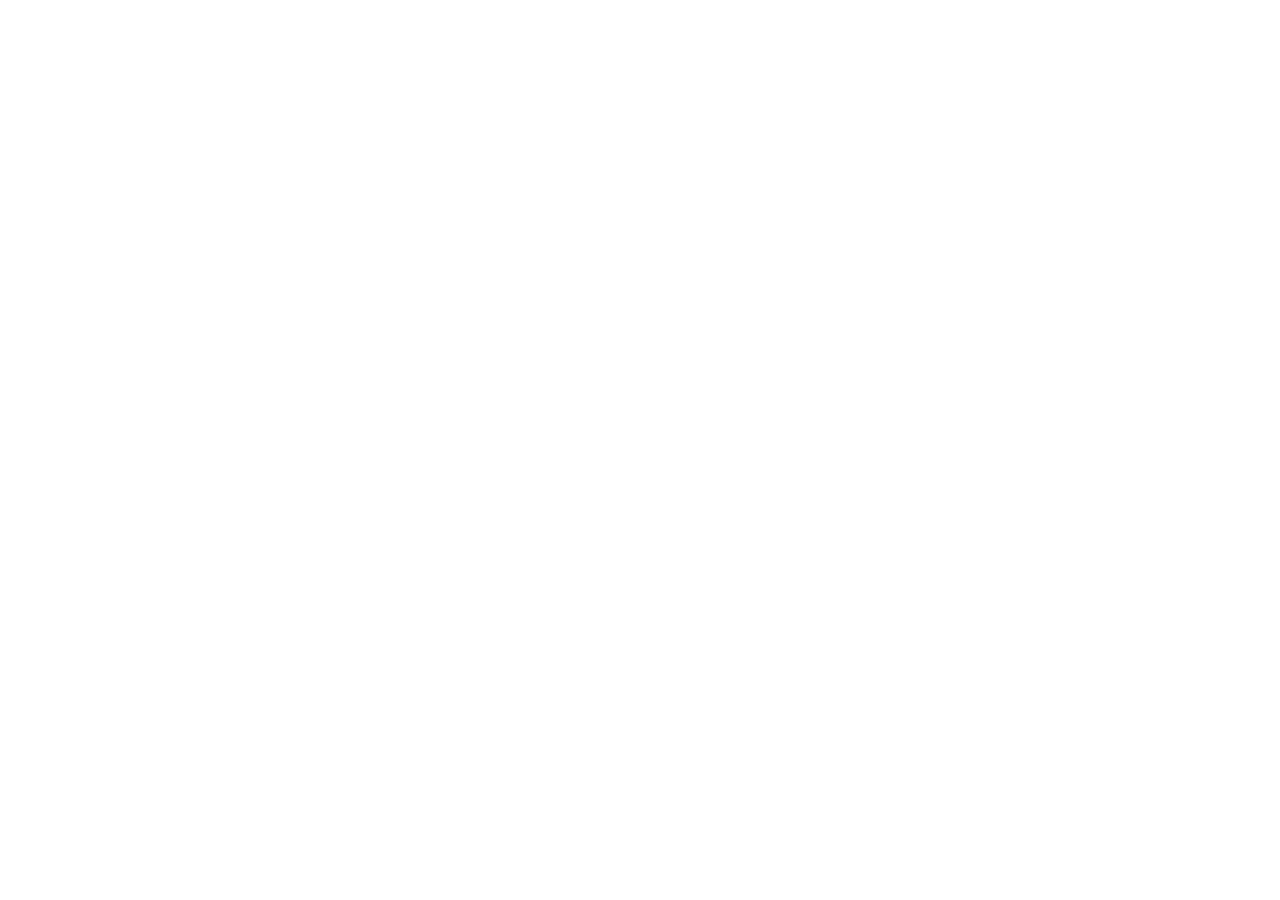
==== Website/MainPage/MainPage.html @ 49122263 "Creation de la MainPage" ====
<!DOCTYPE html>
<html>
    <head>
        <meta charset="utf-8">
        <meta name="viewport" content="width=device-width, initial-scale=1">
        <link rel="stylesheet" type="text/css" href="index.css">
        <title>TwitchTracker</title>
    </head>
    <body>
        <header>

        </header>
    </body>
</html>
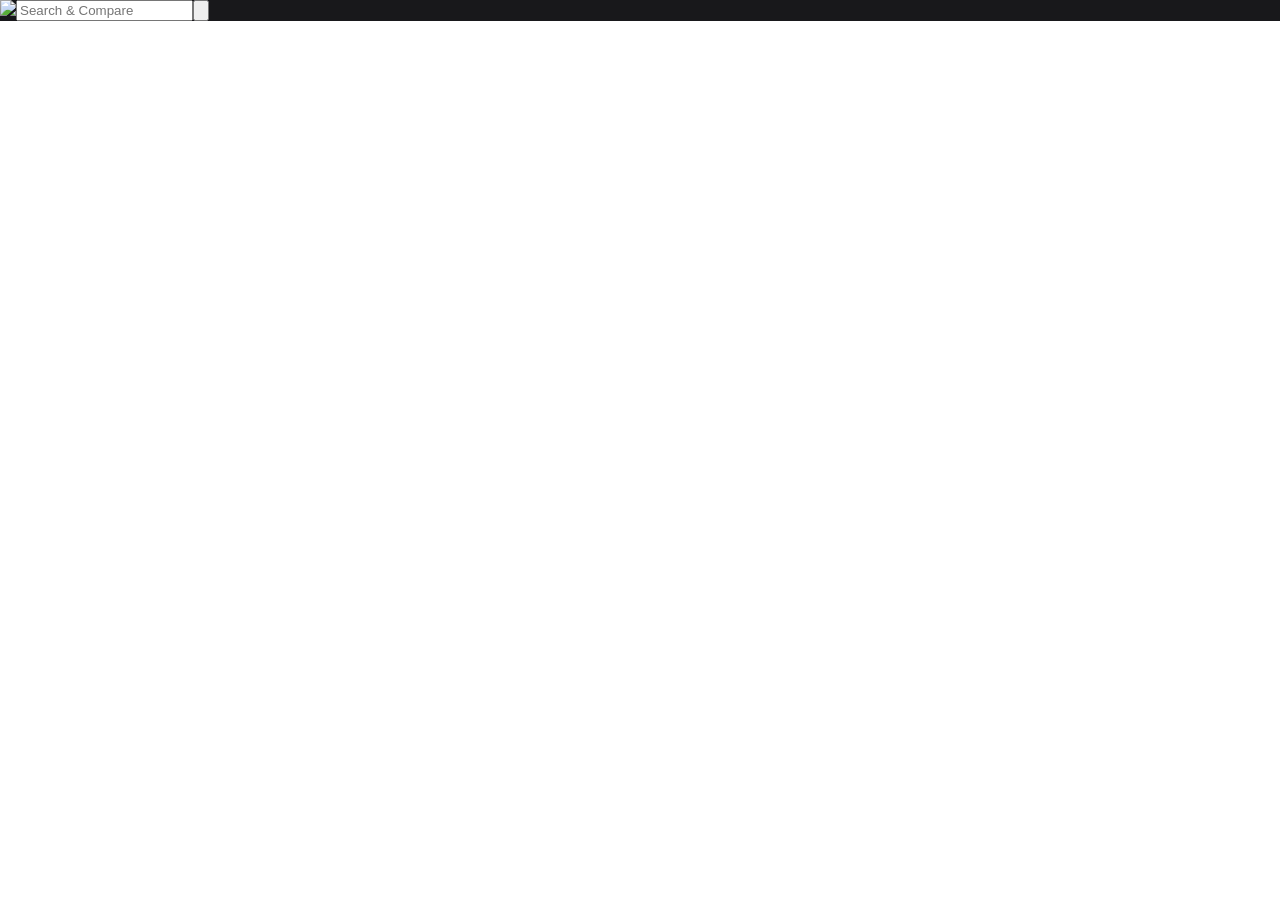
==== commit 02bc28b8: "Ajout Header" ====
--- a/Website/MainPage/MainPage.html
+++ b/Website/MainPage/MainPage.html
@@ -3,12 +3,24 @@
     <head>
         <meta charset="utf-8">
         <meta name="viewport" content="width=device-width, initial-scale=1">
-        <link rel="stylesheet" type="text/css" href="index.css">
+        <link rel="stylesheet" type="text/css" href="MainPage.css">
         <title>TwitchTracker</title>
     </head>
     <body>
         <header>
-
+            <img src="http://placehold.it/" id="Logo">
+            <div class="SearchBar">
+                <input type="search"  placeholder="Search & Compare">
+                <button>
+                    <script src="https://cdn.lordicon.com/xdjxvujz.js"></script>
+                    <lord-icon
+                        src="https://cdn.lordicon.com/pvbutfdk.json"
+                        trigger="hover"
+                        colors="primary:#ffffff"
+                        style="width:25px;height:25px">
+                    </lord-icon>
+                </button>
+            </div>
         </header>
     </body>
 </html>
--- a/Website/MainPage/MainPage.css
+++ b/Website/MainPage/MainPage.css
@@ -0,0 +1,18 @@
+header{
+    background-color: rgb(24, 24, 27);
+    margin: -8px -8px 0px -8px;
+    display: flex;
+    align-items: stretch;
+    flex-wrap: nowrap;
+}
+
+#Logo{
+    display: flex;
+
+}
+
+.SearchBar {
+    display: flex;
+    justify-content: center;
+    position: relative;
+}
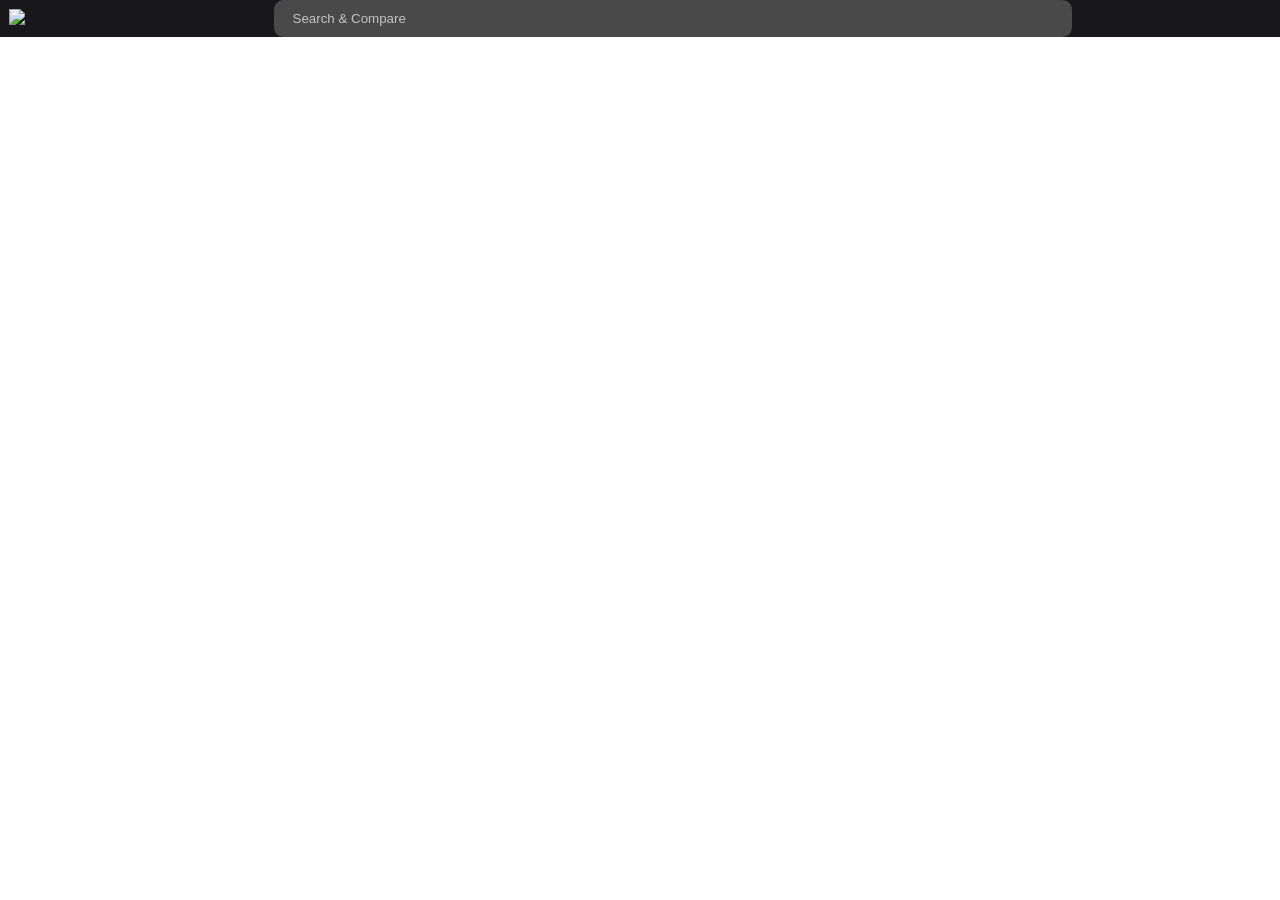
==== commit a7b7c28c: "Header Finit J'ai finit le header ez" ====
--- a/Website/MainPage/MainPage.html
+++ b/Website/MainPage/MainPage.html
@@ -8,18 +8,20 @@
     </head>
     <body>
         <header>
-            <img src="http://placehold.it/" id="Logo">
+            <img src="D:\IUT\Web\Twitch_Tracker\Twitch_tracker_YT\Maquette\Brand Assets\Logos\wordmark\Extruded Wordmark (Primary Logo)\Twitch Purple\TwitchExtrudedWordmarkPurple.svg" id="Logo" width="100px">
             <div class="SearchBar">
-                <input type="search"  placeholder="Search & Compare">
-                <button>
-                    <script src="https://cdn.lordicon.com/xdjxvujz.js"></script>
-                    <lord-icon
-                        src="https://cdn.lordicon.com/pvbutfdk.json"
-                        trigger="hover"
-                        colors="primary:#ffffff"
-                        style="width:25px;height:25px">
-                    </lord-icon>
-                </button>
+
+                    <input type="search"  placeholder="Search & Compare" class="InputSearch">
+                    <button class="ButtonSearchBar">
+                        <script src="https://cdn.lordicon.com/xdjxvujz.js"></script>
+                        <lord-icon
+                            src="https://cdn.lordicon.com/pvbutfdk.json"
+                            trigger="hover"
+                            colors="primary:#ffffff"
+                            style="width:25px;height:25px">
+                        </lord-icon>
+                    </button>
+
             </div>
         </header>
     </body>
--- a/Website/MainPage/MainPage.css
+++ b/Website/MainPage/MainPage.css
@@ -1,3 +1,13 @@
+:root{
+    --Twitch-Purple: #9146FF;
+    --Twitch-Ice: #F0F0FF; 
+    --Gray-Scale-0: #0E0E10;
+    --Gray-Scale-1: #18181B;
+    --Gray-Scale-2: #494949;
+    --Gray-Scale-3: #555555;
+    --Text-Gray: #C4C4C4;
+}
+
 header{
     background-color: rgb(24, 24, 27);
     margin: -8px -8px 0px -8px;
@@ -8,11 +18,44 @@
 
 #Logo{
     display: flex;
-
+    margin: 0.7%;
 }
 
 .SearchBar {
+    padding-left: 15%;
+    padding-right: 15%;
+    
+    width: 100%;
     display: flex;
     justify-content: center;
-    position: relative;
+    align-items: center;
+}
+
+.InputSearch::placeholder{
+    color : var(--Text-Gray);
+}
+
+.InputSearch{
+    outline: none;
+    width: 100%;
+    border-radius: 0.6rem ;
+    padding: 0.5rem 1rem ;
+    background-color: var(--Gray-Scale-2);
+    border-color: transparent;
+    color: var(--Twitch-Ice);
+    border-style: solid;
+    border-width: 3px;
+}
+
+.InputSearch:hover{
+    border-color: var(--Gray-Scale-3);
+}
+
+.InputSearch:focus, .InputSearch:active{
+    border-color: var(--Twitch-Purple);
+}
+
+.ButtonSearchBar{
+    background-color: transparent;
+    border-color: transparent;
 }
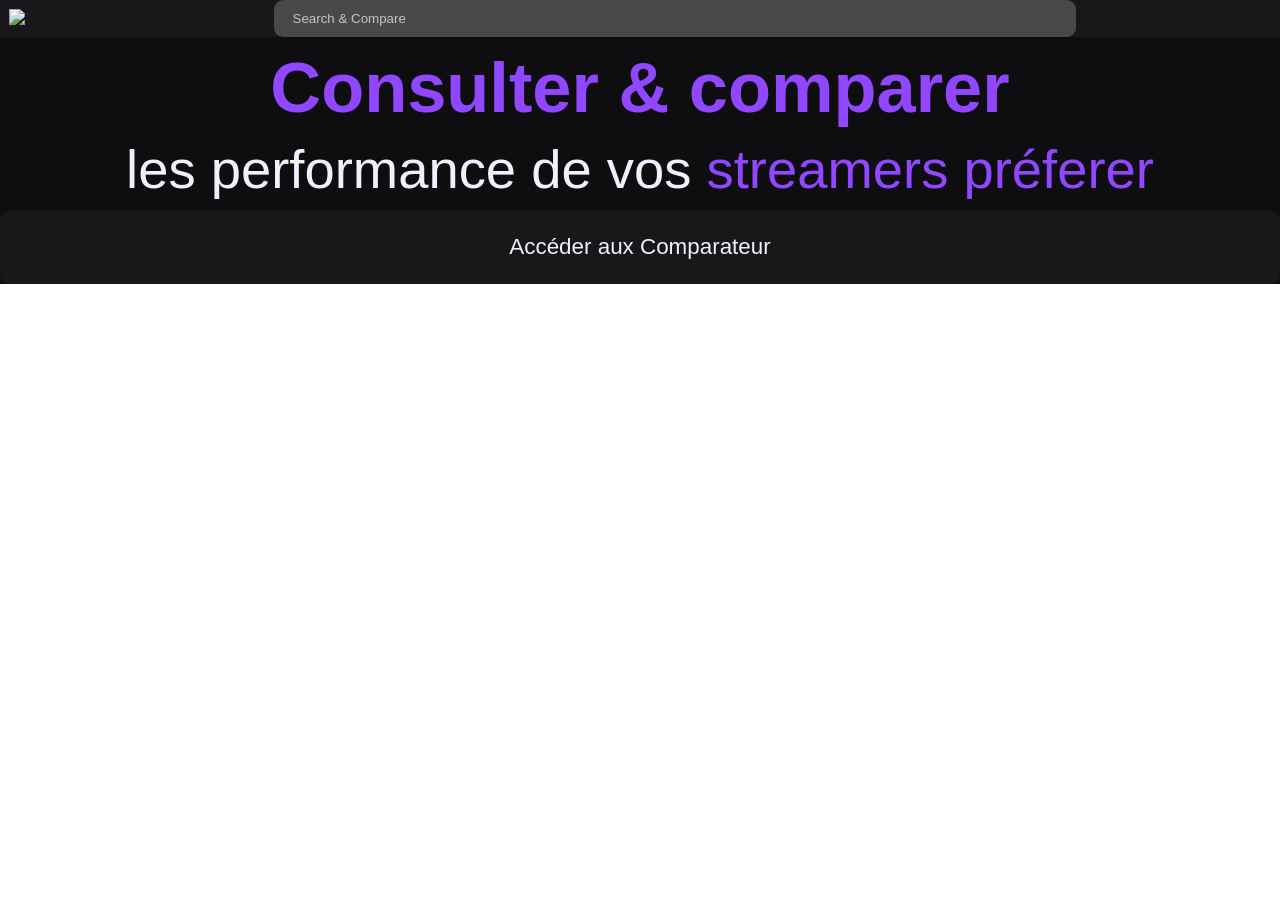
==== commit 19156156: "Début <Main>" ====
--- a/Website/MainPage/MainPage.html
+++ b/Website/MainPage/MainPage.html
@@ -24,5 +24,18 @@
 
             </div>
         </header>
+        <main>
+            <div class = "AccèsComparateur">
+                <div class = "TexteComparateur">
+                    <h1 class="Purple Center">Consulter & comparer</h1>
+                    <div class="Center">
+                        <h2>les performance de vos <span class="Purple">streamers préferer</span></h2>
+                    </div>
+                </div>
+                <button>
+                    <p class="Center">Accéder aux Comparateur</p>
+                </button>
+            </div>
+        </main>
     </body>
 </html>
--- a/Website/MainPage/MainPage.css
+++ b/Website/MainPage/MainPage.css
@@ -3,9 +3,20 @@
     --Twitch-Ice: #F0F0FF; 
     --Gray-Scale-0: #0E0E10;
     --Gray-Scale-1: #18181B;
-    --Gray-Scale-2: #494949;
-    --Gray-Scale-3: #555555;
+    --Gray-Scale-2: #242427;
+    --Gray-Scale-3: #494949;
+    --Gray-Scale-4: #555555;
     --Text-Gray: #C4C4C4;
+
+    --Arial-Bold: 700;
+    --Arial-Regular: 400;
+
+    --Font-Size-0: 4.4rem;
+    --Font-Size-1: 3.4rem;
+    --Font-Size-2: 1.4rem;
+
+    color : var(--Twitch-Ice);
+    font-family: Arial, Helvetica, sans-serif;
 }
 
 header{
@@ -40,22 +51,77 @@
     width: 100%;
     border-radius: 0.6rem ;
     padding: 0.5rem 1rem ;
-    background-color: var(--Gray-Scale-2);
+    background-color: var(--Gray-Scale-3);
     border-color: transparent;
-    color: var(--Twitch-Ice);
     border-style: solid;
     border-width: 3px;
 }
 
 .InputSearch:hover{
-    border-color: var(--Gray-Scale-3);
+    border-color: var(--Gray-Scale-4);
 }
 
 .InputSearch:focus, .InputSearch:active{
     border-color: var(--Twitch-Purple);
 }
 
+button{
+    color : inherit;
+    border: none;
+    border-radius: 0.6rem ;
+    background-color: var(--Gray-Scale-1)
+}
+
+button:hover{
+    background-color: var(--Gray-Scale-2)
+}
+
 .ButtonSearchBar{
     background-color: transparent;
     border-color: transparent;
-}+}
+
+main{
+    display: flex;
+    background-color: var(--Gray-Scale-0);
+    margin-left: -8px;
+    margin-right: -8px;
+    flex-flow: column wrap;
+}
+
+
+
+h1{
+    font-weight: var(--Arial-Bold);
+    font-size: var(--Font-Size-0);
+    margin-top: 10px;
+    margin-bottom: 10px;
+}
+
+h2{
+    font-weight: var(--Arial-Regular);
+    font-size: var(--Font-Size-1);
+    margin-top: 10px;
+    margin-bottom: 10px;
+}
+
+p{
+    font-weight: var(--Arial-Regular);
+    font-size: var(--Font-Size-2);
+}
+
+.Purple{
+    color: var(--Twitch-Purple);
+}
+
+.Center{
+    text-align: center;
+}
+
+.AccèsComparateur{
+    display: flex;
+    justify-content: center;
+    flex-flow: column wrap;
+}
+
+
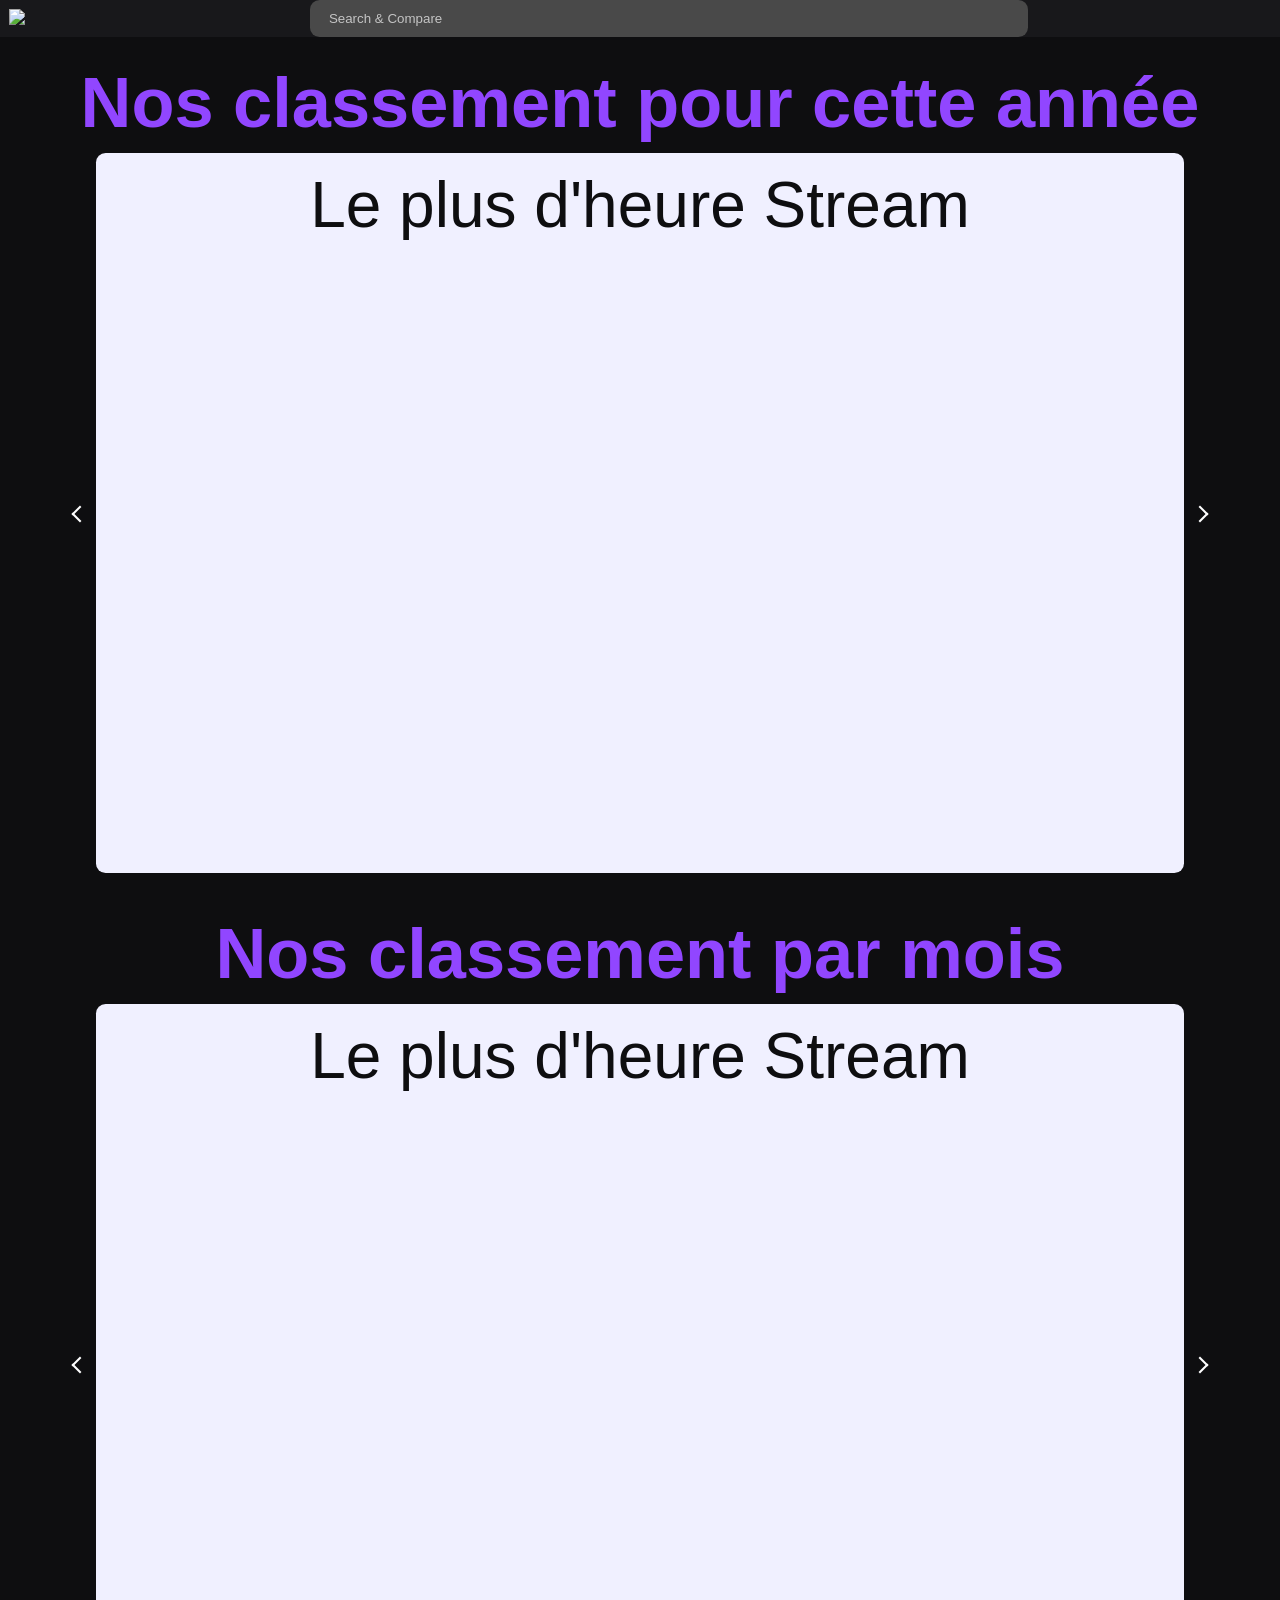
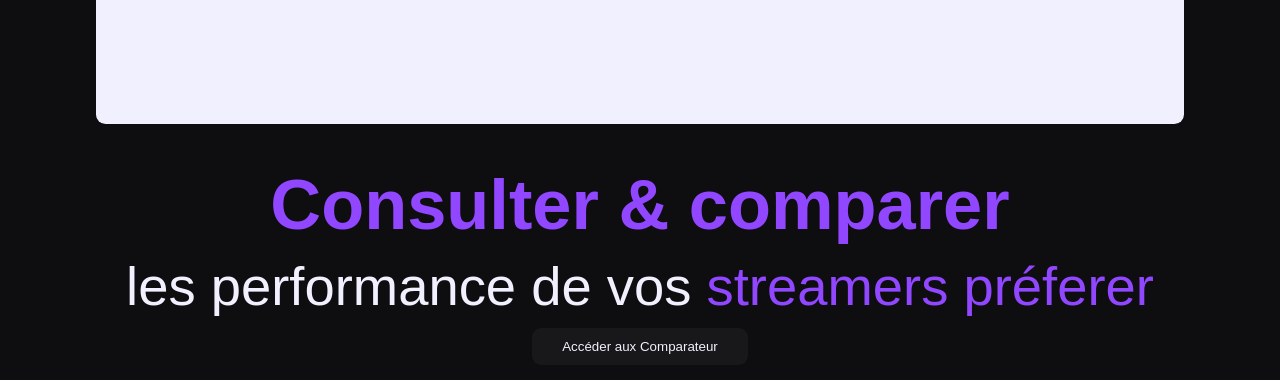
==== commit 0bef278e: "MainPage Final" ====
--- a/Website/MainPage/MainPage.html
+++ b/Website/MainPage/MainPage.html
@@ -8,7 +8,9 @@
     </head>
     <body>
         <header>
-            <img src="D:\IUT\Web\Twitch_Tracker\Twitch_tracker_YT\Maquette\Brand Assets\Logos\wordmark\Extruded Wordmark (Primary Logo)\Twitch Purple\TwitchExtrudedWordmarkPurple.svg" id="Logo" width="100px">
+            <a href="MainPage.html" class="HomePageLink">
+                <img src="D:\IUT\Web\Twitch_Tracker\Twitch_tracker_YT\Maquette\Brand Assets\Logos\wordmark\Extruded Wordmark (Primary Logo)\Twitch Purple\TwitchExtrudedWordmarkPurple.svg" id="Logo" width="100px">
+            </a>
             <div class="SearchBar">
 
                     <input type="search"  placeholder="Search & Compare" class="InputSearch">
@@ -25,17 +27,63 @@
             </div>
         </header>
         <main>
-            <div class = "AccèsComparateur">
+            <section class="GraphByYear Center">
+                <h1 class="Purple"> Nos classement pour cette année </h1>
+                <div class="GraphArea">
+                    <div id="arrow_2" class="arrow-wrapper">
+                        <div class="arrow arrow--left">
+                          <span>Prec</span>
+                        </div>
+                      
+                        <div class="GraphContainer">
+                            <h1 class="NomGraph">Le plus d'heure Stream</h1>
+                            <div class = Graph>
+
+                            </div>
+                        </div>
+                      
+                        <div class="arrow arrow--right">
+                          <span>Suiv</span>
+                        </div>
+                    </div>
+                </div>
+            </section>
+
+            <section class="GraphByMouth Center">
+                <h1 class="Purple"> Nos classement par mois </h1>
+                <div class="GraphArea">
+                    <div id="arrow_2" class="arrow-wrapper">
+                        <div class="arrow arrow--left">
+                          <span>Prec</span>
+                        </div>
+                      
+                        <div class="GraphContainer">
+                            <h1 class="NomGraph">Le plus d'heure Stream</h1>
+                            <div class = Graph>
+                                
+                            </div>
+                        </div>
+                      
+                        <div class="arrow arrow--right">
+                          <span>Suiv</span>
+                        </div>
+                    </div>
+                </div>
+            </section>
+
+            <section class = "AccèsComparateur">
                 <div class = "TexteComparateur">
                     <h1 class="Purple Center">Consulter & comparer</h1>
                     <div class="Center">
                         <h2>les performance de vos <span class="Purple">streamers préferer</span></h2>
                     </div>
                 </div>
-                <button>
-                    <p class="Center">Accéder aux Comparateur</p>
-                </button>
-            </div>
+                <div class="ButtonContainer">
+                    <button>
+                        <p class="Center">Accéder aux Comparateur</p>
+                    </button>
+                </div>
+            </section>
         </main>
     </body>
 </html>
--- a/Website/MainPage/MainPage.css
+++ b/Website/MainPage/MainPage.css
@@ -9,11 +9,13 @@
     --Text-Gray: #C4C4C4;
 
     --Arial-Bold: 700;
+    --Arial-Semi-Bold: 500;
     --Arial-Regular: 400;
 
     --Font-Size-0: 4.4rem;
-    --Font-Size-1: 3.4rem;
-    --Font-Size-2: 1.4rem;
+    --Font-Size-1: 4.0rem;
+    --Font-Size-2: 3.4rem;
+    --Font-Size-3: 1.4rem;
 
     color : var(--Twitch-Ice);
     font-family: Arial, Helvetica, sans-serif;
@@ -27,7 +29,7 @@
     flex-wrap: nowrap;
 }
 
-#Logo{
+.HomePageLink{
     display: flex;
     margin: 0.7%;
 }
@@ -68,6 +70,8 @@
 button{
     color : inherit;
     border: none;
+    padding-right: 30px;
+    padding-left: 30px;
     border-radius: 0.6rem ;
     background-color: var(--Gray-Scale-1)
 }
@@ -86,6 +90,7 @@
     background-color: var(--Gray-Scale-0);
     margin-left: -8px;
     margin-right: -8px;
+    margin-bottom: -8px;
     flex-flow: column wrap;
 }
 
@@ -100,14 +105,17 @@
 
 h2{
     font-weight: var(--Arial-Regular);
-    font-size: var(--Font-Size-1);
+    font-size: var(--Font-Size-2);
     margin-top: 10px;
     margin-bottom: 10px;
 }
 
 p{
     font-weight: var(--Arial-Regular);
-    font-size: var(--Font-Size-2);
+    font-size: var(3);
+    margin-top: 10px;
+    margin-bottom: 10px;
+
 }
 
 .Purple{
@@ -124,4 +132,101 @@
     flex-flow: column wrap;
 }
 
-
+.ButtonContainer{
+    display: flex;
+    justify-content: center;
+
+}
+
+section{
+    margin-top: 15px;
+    margin-bottom: 15px;
+}
+
+.GraphArea{
+    width: 100%;
+    display: flex;
+    justify-content: center;
+}
+
+.GraphContainer{
+    border-radius: 0.6rem ;
+    background-color: var(--Twitch-Ice);
+    width: 85vw;
+    height: 45rem;
+    margin-right: 10px;
+    margin-left: 10px;
+    justify-content: center;
+
+}
+
+.NomGraph{
+    margin-top: 15px;
+    color: var(--Gray-Scale-0);
+    font-weight: var(--Arial-Semi-Bold);
+    font-size: var(--Font-Size-1)
+}
+
+/*
+Section pour les flèches de navigation
+*/
+
+.arrow-wrapper {
+    display: flex;
+    align-items: center;
+}
+
+#arrow_2 .arrow {
+    color: #fff;
+    cursor: pointer;
+    display: block;
+    align-items: flex-start;
+    text-transform: uppercase;
+    position: relative;
+    transition: transform 0.3s;
+}
+#arrow_2 .arrow span {
+    display: block;
+    width: 3em;
+    opacity: 0;
+    transition: opacity 0.3s 0s;
+    padding: 0 0.5em;
+}
+#arrow_2 .arrow:hover span {
+    opacity: 1;
+    transition: opacity 0.3s 0.1s;
+}
+#arrow_2 .arrow:before {
+    content: '';
+    display: block;
+    border: solid #fff;
+    border-width: 2px 2px 0 0;
+    position: absolute;
+    top: 4px;
+    width: 10px;
+    height: 10px;
+}
+#arrow_2 .arrow.arrow--left:before {
+    transform: rotate(-135deg);
+    right: 0;
+    transition: right 0.3s 0.2s;
+}
+#arrow_2 .arrow.arrow--left:hover:before {
+    right: 100%;
+    transition: right 0.3s;
+}
+#arrow_2 .arrow.arrow--right {
+    text-align: right;
+}
+#arrow_2 .arrow.arrow--right:before {
+    left: 0;
+    transform: rotate(45deg);
+    transition: left 0.3s 0.2s;
+}
+#arrow_2 .arrow.arrow--right:hover:before {
+    left: 100%;
+    transition: left 0.3s;
+}
+#arrow_2 .arrow:hover {
+    transform: none;
+}
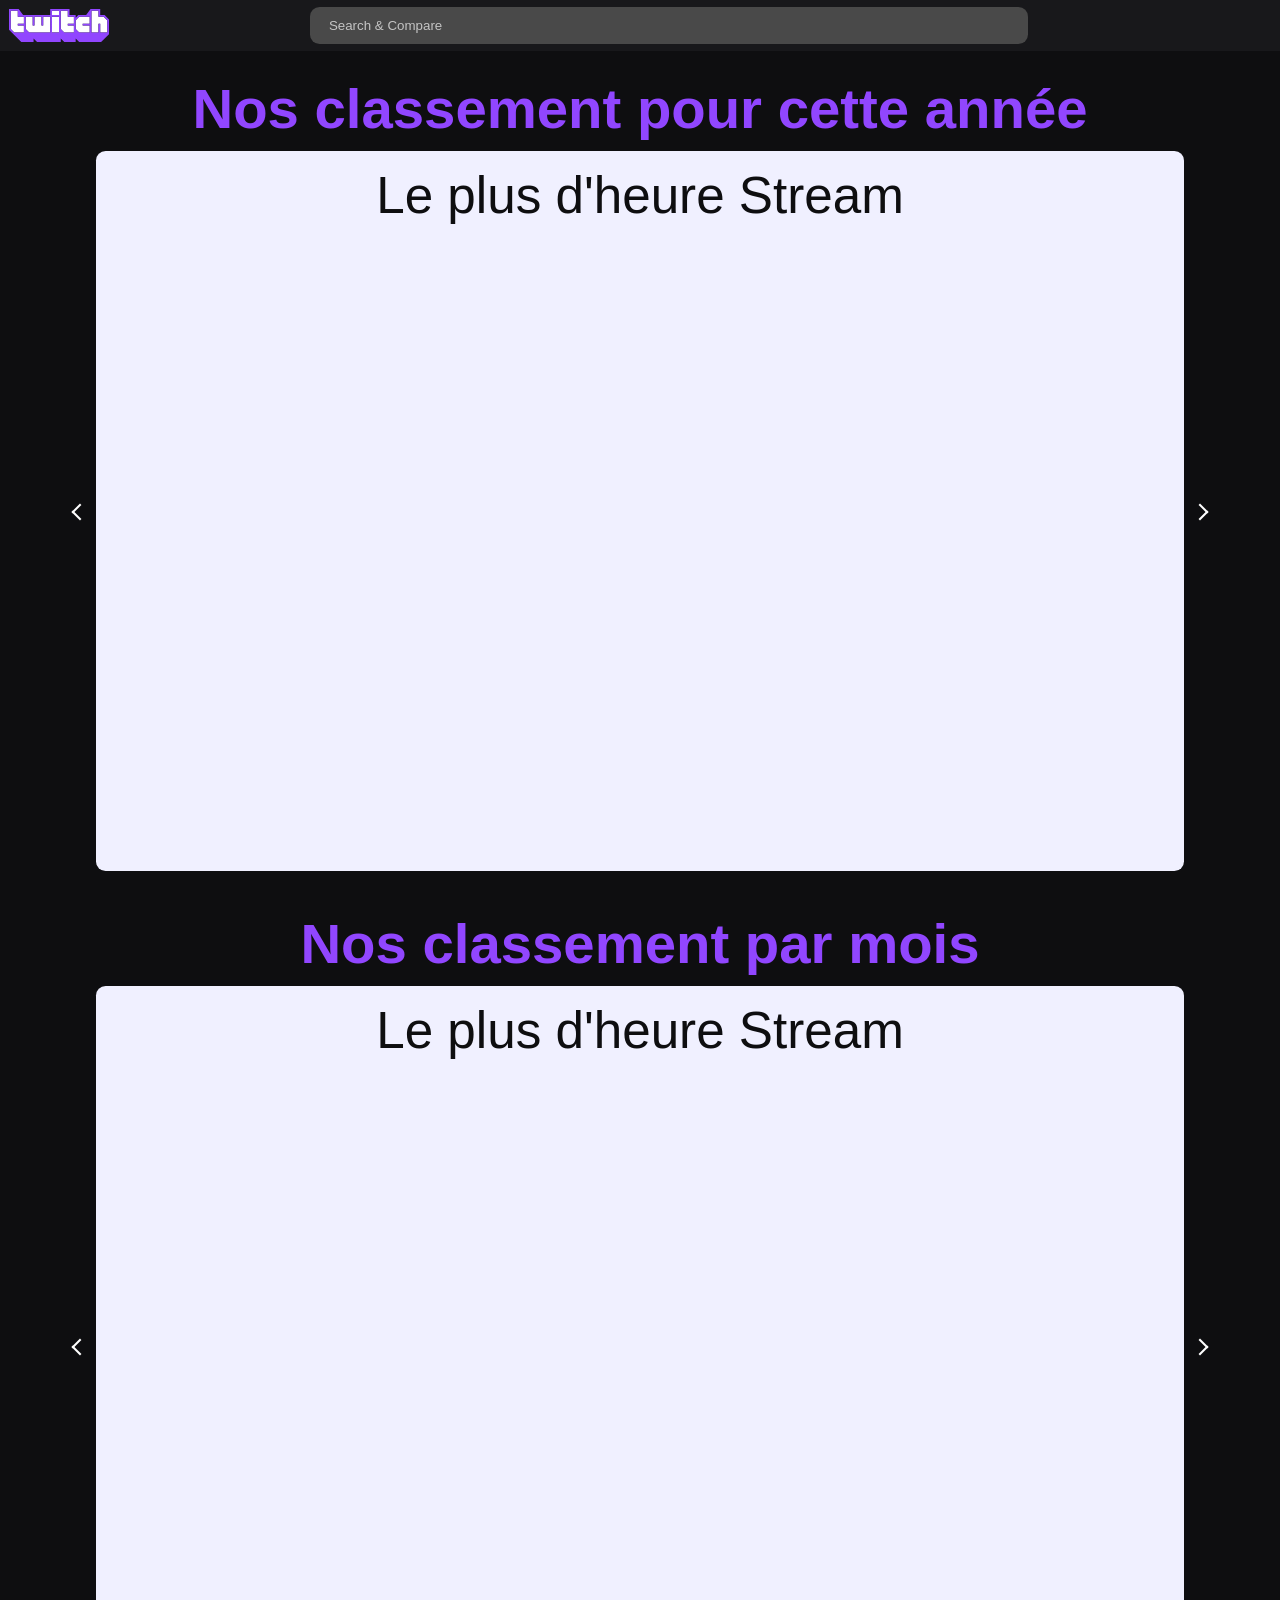
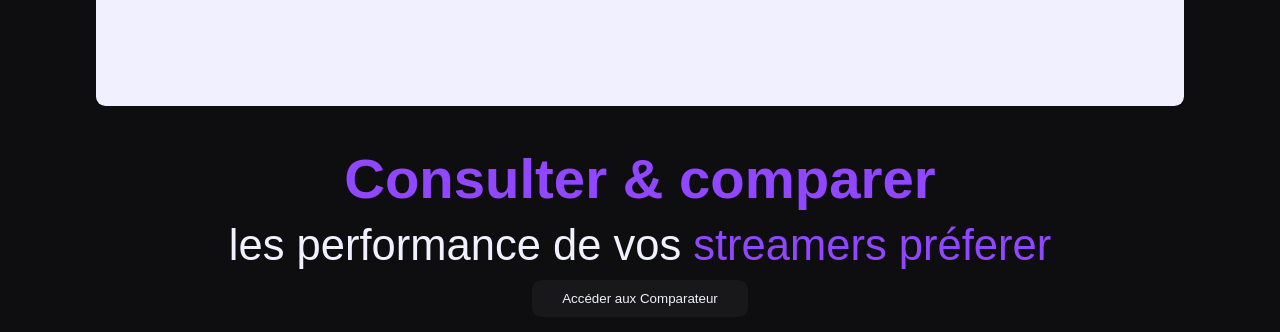
==== commit d438d7d7: "Update MainPage.html" ====
--- a/Website/MainPage/MainPage.html
+++ b/Website/MainPage/MainPage.html
@@ -9,7 +9,7 @@
     <body>
         <header>
             <a href="MainPage.html" class="HomePageLink">
-                <img src="D:\IUT\Web\Twitch_Tracker\Twitch_tracker_YT\Maquette\Brand Assets\Logos\wordmark\Extruded Wordmark (Primary Logo)\Twitch Purple\TwitchExtrudedWordmarkPurple.svg" id="Logo" width="100px">
+                <img src="asset\TwitchExtrudedWordmarkPurple.svg" id="Logo" width="100px">
             </a>
             <div class="SearchBar">
 
--- a/Website/MainPage/MainPage.css
+++ b/Website/MainPage/MainPage.css
@@ -12,10 +12,10 @@
     --Arial-Semi-Bold: 500;
     --Arial-Regular: 400;
 
-    --Font-Size-0: 4.4rem;
-    --Font-Size-1: 4.0rem;
-    --Font-Size-2: 3.4rem;
-    --Font-Size-3: 1.4rem;
+    --Font-Size-0: 4.4vw;
+    --Font-Size-1: 4vw;
+    --Font-Size-2: 3.4vw;
+    --Font-Size-3: 1.4vw;
 
     color : var(--Twitch-Ice);
     font-family: Arial, Helvetica, sans-serif;
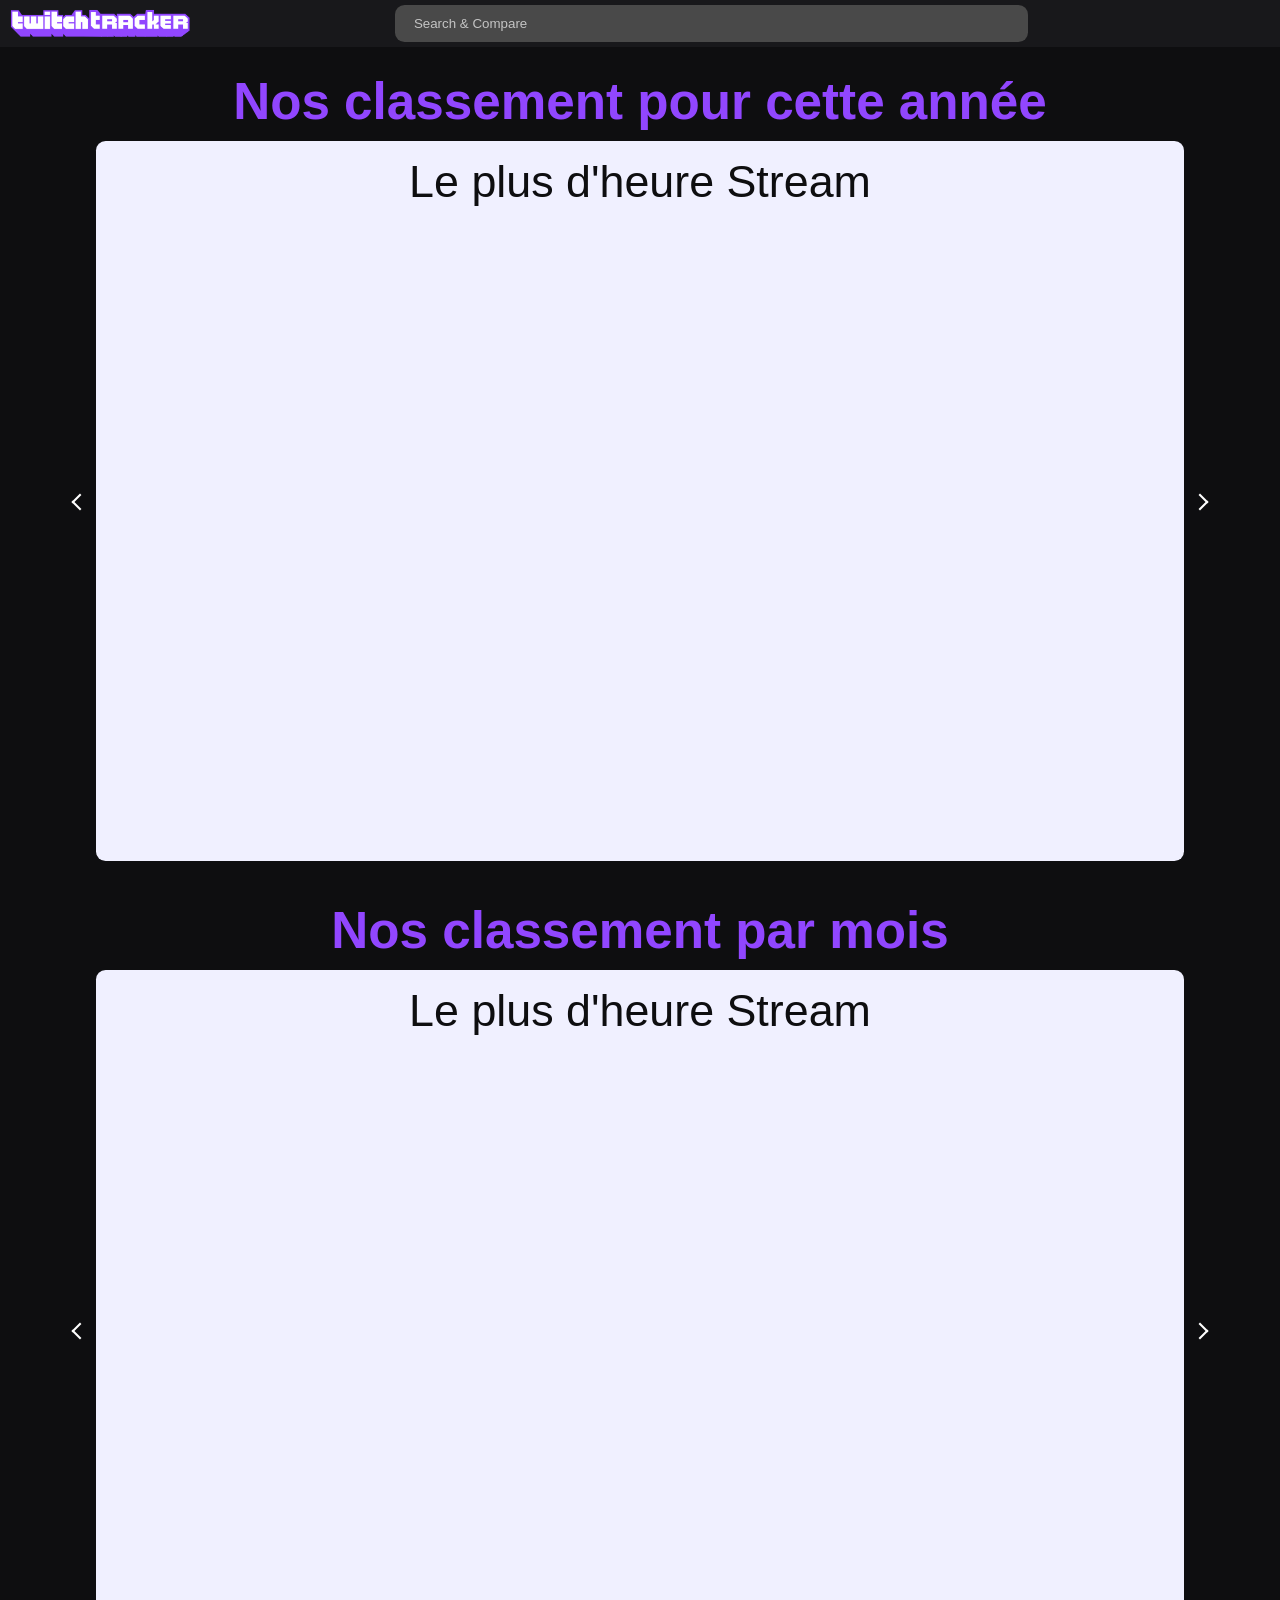
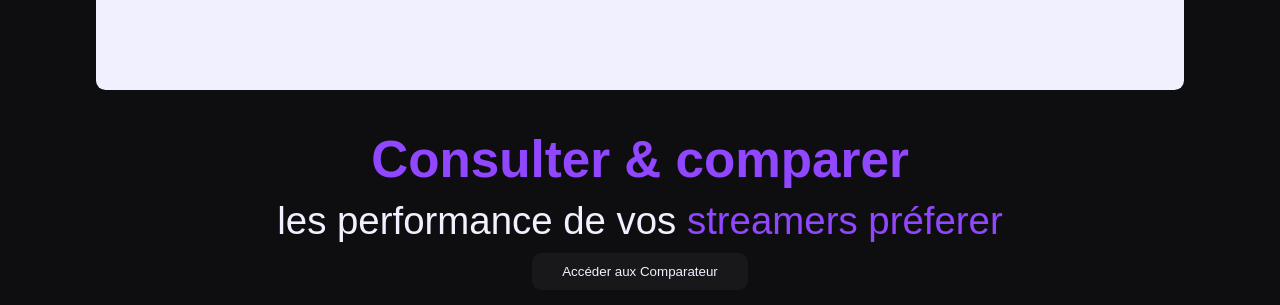
==== commit 20b8625c: "maquette page comparateur" ====
--- a/Website/MainPage/MainPage.html
+++ b/Website/MainPage/MainPage.html
@@ -9,10 +9,9 @@
     <body>
         <header>
             <a href="MainPage.html" class="HomePageLink">
-                <img src="asset\TwitchExtrudedWordmarkPurple.svg" id="Logo" width="100px">
+                <img src="asset\Logo\Logo_TwitchTracker_horizontal.png" id="Logo" width="185px">
             </a>
             <div class="SearchBar">
-
                     <input type="search"  placeholder="Search & Compare" class="InputSearch">
                     <button class="ButtonSearchBar">
                         <script src="https://cdn.lordicon.com/xdjxvujz.js"></script>
@@ -23,7 +22,6 @@
                             style="width:25px;height:25px">
                         </lord-icon>
                     </button>
-
             </div>
         </header>
         <main>
--- a/Website/MainPage/MainPage.css
+++ b/Website/MainPage/MainPage.css
@@ -12,9 +12,9 @@
     --Arial-Semi-Bold: 500;
     --Arial-Regular: 400;
 
-    --Font-Size-0: 4.4vw;
-    --Font-Size-1: 4vw;
-    --Font-Size-2: 3.4vw;
+    --Font-Size-0: 4vw;
+    --Font-Size-1: 3.5vw;
+    --Font-Size-2: 3vw;
     --Font-Size-3: 1.4vw;
 
     color : var(--Twitch-Ice);
@@ -49,7 +49,9 @@
 }
 
 .InputSearch{
+    font-family: inherit;
     outline: none;
+    appearance: none;
     width: 100%;
     border-radius: 0.6rem ;
     padding: 0.5rem 1rem ;
@@ -57,6 +59,12 @@
     border-color: transparent;
     border-style: solid;
     border-width: 3px;
+    font-weight: 500;
+    color:#F0F0FF;
+}
+
+.InputSearch::-webkit-search-cancel-button{
+    display: none;
 }
 
 .InputSearch:hover{
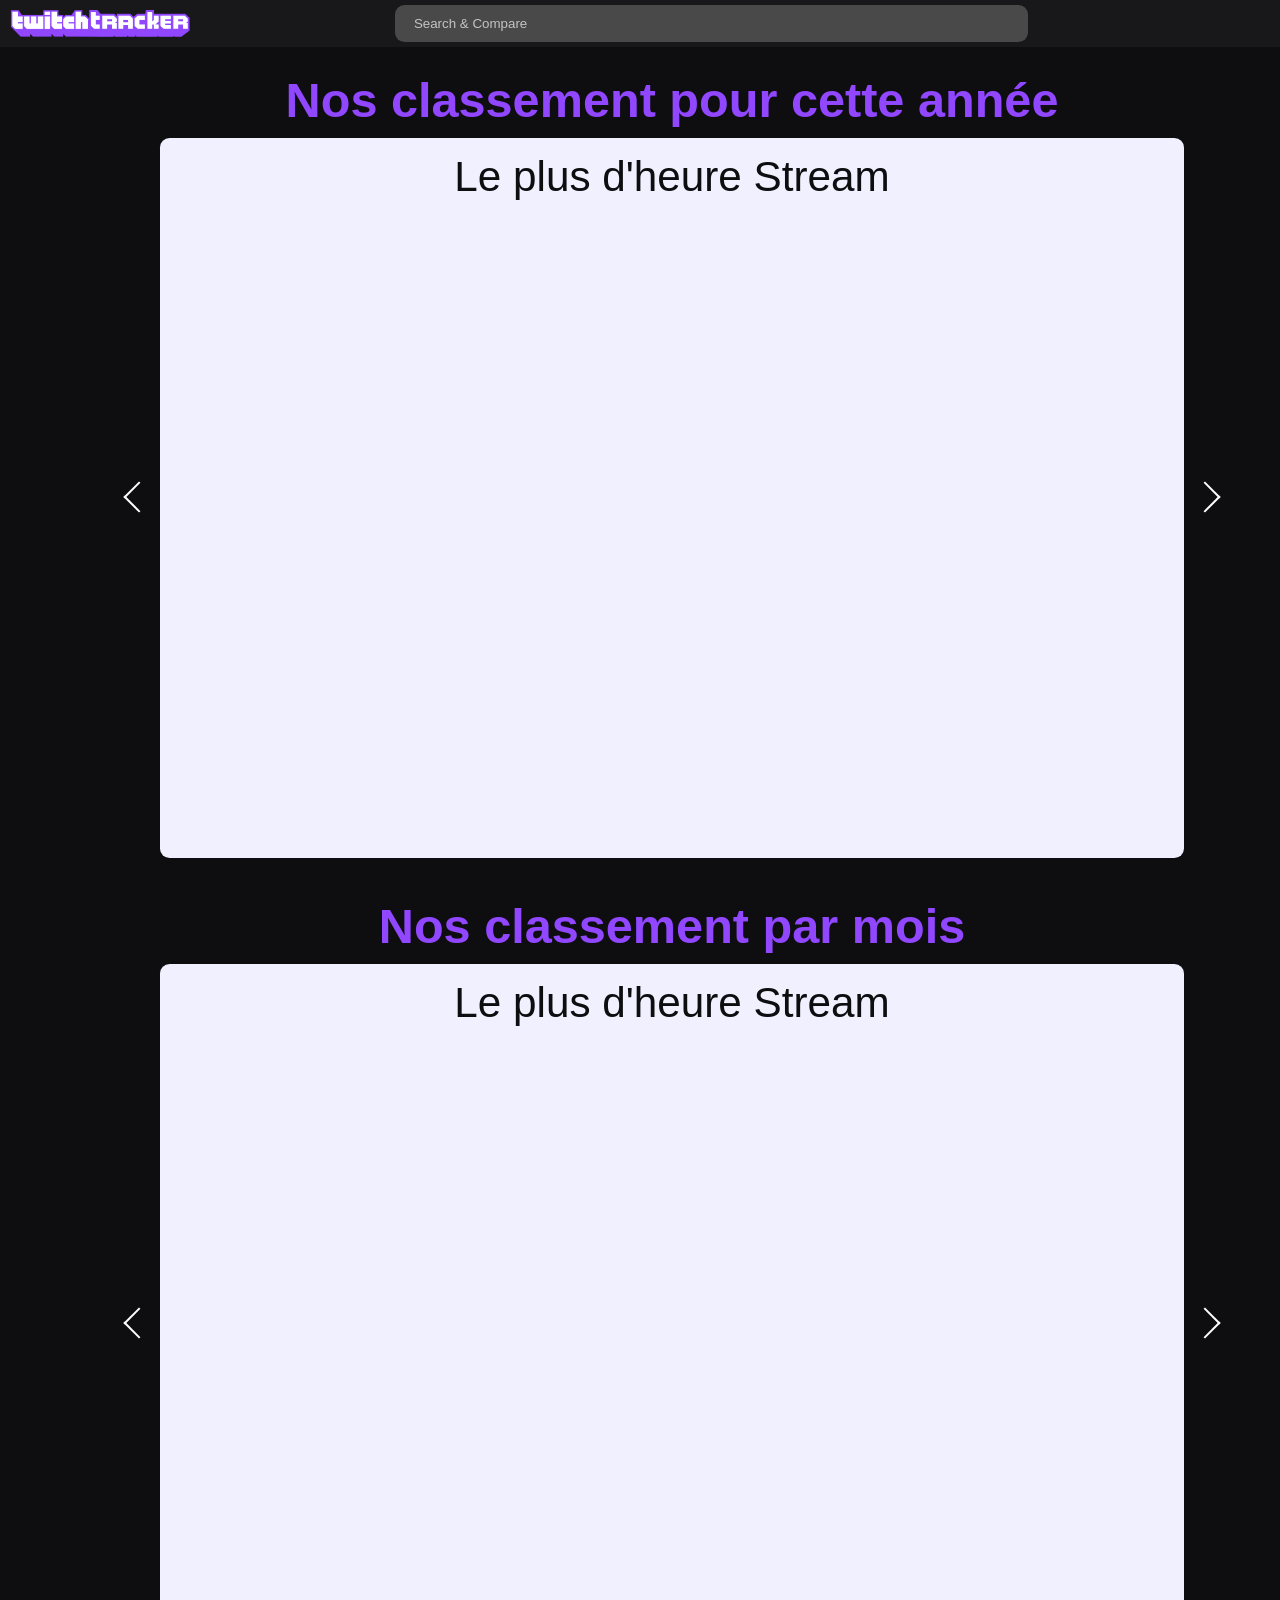
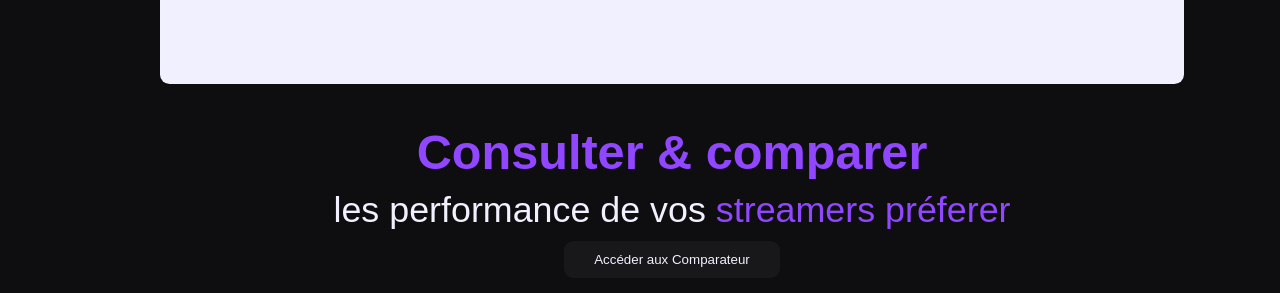
==== commit 0d49a721: "Ajout Icon" ====
--- a/Website/MainPage/MainPage.html
+++ b/Website/MainPage/MainPage.html
@@ -3,7 +3,8 @@
     <head>
         <meta charset="utf-8">
         <meta name="viewport" content="width=device-width, initial-scale=1">
-        <link rel="stylesheet" type="text/css" href="MainPage.css">
+        <link rel="stylesheet" type="text/css" href="Style.css">
+        <link rel="icon" type="image/png" href="asset/Logo/Icon.png">
         <title>TwitchTracker</title>
     </head>
     <body>
@@ -77,9 +78,11 @@
                     </div>
                 </div>
                 <div class="ButtonContainer">
-                    <button>
-                        <p class="Center">Accéder aux Comparateur</p>
-                    </button>
+                    <form action="ComparatorPage.html">
+                        <button type="submit" value="GoToComparator">
+                            <p class="Center">Accéder aux Comparateur</p>
+                        </button>
+                    </form>
                 </div>
             </section>
         </main>
--- a/Website/MainPage/Style.css
+++ b/Website/MainPage/Style.css
@@ -0,0 +1,243 @@
+:root{
+    --Twitch-Purple: #9146FF;
+    --Twitch-Ice: #F0F0FF; 
+    --Gray-Scale-0: #0E0E10;
+    --Gray-Scale-1: #18181B;
+    --Gray-Scale-2: #242427;
+    --Gray-Scale-3: #494949;
+    --Gray-Scale-4: #555555;
+    --Text-Gray: #C4C4C4;
+
+    --Arial-Bold: 700;
+    --Arial-Semi-Bold: 500;
+    --Arial-Regular: 400;
+
+    --Font-Size-0: 3.8vw;
+    --Font-Size-1: 3.3vw;
+    --Font-Size-2: 2.8vw;
+    --Font-Size-3: 1.4vw;
+
+    color : var(--Twitch-Ice);
+    font-family: Arial, Helvetica, sans-serif;
+}
+
+main{
+    padding-right: 86px;
+    padding-left: 86px;
+}
+
+header{
+    background-color: rgb(24, 24, 27);
+    margin: -8px -8px 0px -8px;
+    display: flex;
+    align-items: stretch;
+    flex-wrap: nowrap;
+}
+
+.HomePageLink{
+    display: flex;
+    margin: 0.7%;
+}
+
+.SearchBar {
+    padding-left: 15%;
+    padding-right: 15%;
+    
+    width: 100%;
+    display: flex;
+    justify-content: center;
+    align-items: center;
+}
+
+.InputSearch::placeholder{
+    color : var(--Text-Gray);
+}
+
+.InputSearch{
+    font-family: inherit;
+    outline: none;
+    appearance: none;
+    width: 100%;
+    border-radius: 0.6rem ;
+    padding: 0.5rem 1rem ;
+    background-color: var(--Gray-Scale-3);
+    border-color: transparent;
+    border-style: solid;
+    border-width: 3px;
+    font-weight: 500;
+    color:#F0F0FF;
+}
+
+.InputSearch::-webkit-search-cancel-button{
+    display: none;
+}
+
+.InputSearch:hover{
+    border-color: var(--Gray-Scale-4);
+}
+
+.InputSearch:focus, .InputSearch:active{
+    border-color: var(--Twitch-Purple);
+}
+
+button{
+    color : inherit;
+    border: none;
+    padding-right: 30px;
+    padding-left: 30px;
+    border-radius: 0.6rem ;
+    background-color: var(--Gray-Scale-1)
+}
+
+button:hover{
+    background-color: var(--Gray-Scale-2)
+}
+
+.ButtonSearchBar{
+    background-color: transparent;
+    border-color: transparent;
+}
+
+main{
+    display: flex;
+    background-color: var(--Gray-Scale-0);
+    margin-left: -8px;
+    margin-right: -8px;
+    margin-bottom: -8px;
+    flex-flow: column wrap;
+}
+
+h1{
+    font-weight: var(--Arial-Bold);
+    font-size: var(--Font-Size-0);
+    margin-top: 10px;
+    margin-bottom: 10px;
+}
+
+h2{
+    font-weight: var(--Arial-Regular);
+    font-size: var(--Font-Size-2);
+    margin-top: 10px;
+    margin-bottom: 10px;
+}
+
+p{
+    font-weight: var(--Arial-Regular);
+    font-size: var(3);
+    margin-top: 10px;
+    margin-bottom: 10px;
+
+}
+
+.Purple{
+    color: var(--Twitch-Purple);
+}
+
+.Center{
+    text-align: center;
+}
+
+.AccèsComparateur{
+    display: flex;
+    justify-content: center;
+    flex-flow: column wrap;
+}
+
+.ButtonContainer{
+    display: flex;
+    justify-content: center;
+
+}
+
+section{
+    margin-top: 15px;
+    margin-bottom: 15px;
+}
+
+.GraphArea{
+    width: 100%;
+    display: flex;
+    justify-content: center;
+}
+
+.GraphContainer{
+    border-radius: 0.6rem ;
+    background-color: var(--Twitch-Ice);
+    width: 80vw;
+    height: 45rem;
+    margin-right: 10px;
+    margin-left: 10px;
+    justify-content: center;
+
+}
+
+.NomGraph{
+    margin-top: 15px;
+    color: var(--Gray-Scale-0);
+    font-weight: var(--Arial-Semi-Bold);
+    font-size: var(--Font-Size-1)
+}
+
+/*
+Section pour les flèches de navigation
+*/
+
+.arrow-wrapper {
+    display: flex;
+    align-items: center;
+}
+
+#arrow_2 .arrow {
+    color: #fff;
+    cursor: pointer;
+    display: block;
+    align-items: flex-start;
+    text-transform: uppercase;
+    position: relative;
+    transition: transform 0.3s;
+}
+#arrow_2 .arrow span {
+    display: block;
+    width: 3em;
+    opacity: 0;
+    transition: opacity 0.3s 0s;
+    padding: 0 0.5em;
+}
+#arrow_2 .arrow:hover span {
+    opacity: 1;
+    transition: opacity 0.3s 0.1s;
+}
+#arrow_2 .arrow:before {
+    content: '';
+    display: block;
+    border: solid #fff;
+    border-width: 2px 2px 0 0;
+    position: absolute;
+    top: -3px;
+    width: 20px;
+    height: 20px;
+}
+#arrow_2 .arrow.arrow--left:before {
+    transform: rotate(-135deg);
+    right: 0;
+    transition: right 0.3s 0.2s;
+}
+#arrow_2 .arrow.arrow--left:hover:before {
+    right: 100%;
+    transition: right 0.3s;
+}
+#arrow_2 .arrow.arrow--right {
+    text-align: right;
+}
+#arrow_2 .arrow.arrow--right:before {
+    left: 0;
+    transform: rotate(45deg);
+    transition: left 0.3s 0.2s;
+}
+#arrow_2 .arrow.arrow--right:hover:before {
+    left: 100%;
+    transition: left 0.3s;
+}
+#arrow_2 .arrow:hover {
+    transform: none;
+}
